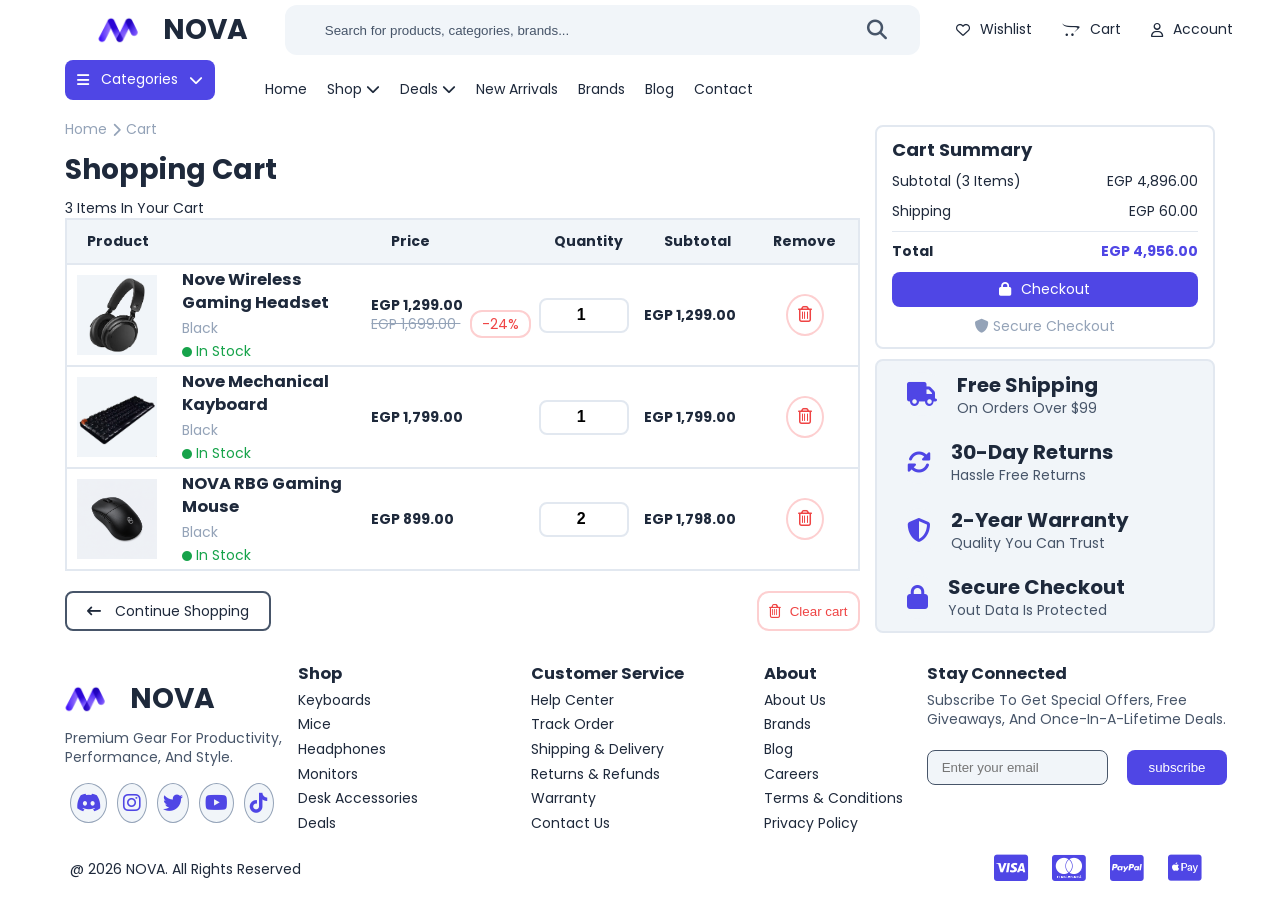
==== cart.html @ e5fe0398 "Initial commit" ====
<!DOCTYPE html>
<html lang="en">

<head>
    <meta charset="UTF-8">
    <meta name="viewport" content="width=device-width, initial-scale=1.0">
    <title>NOVA | Cart</title>
    <link rel="stylesheet" href="css/home.css" />
    <link rel="stylesheet" href="css/shop.css" />
    <link rel="stylesheet" href="css/cart.css" />

    <link rel="stylesheet" href="https://cdnjs.cloudflare.com/ajax/libs/font-awesome/6.7.2/css/all.min.css">

    <link rel="preconnect" href="https://fonts.googleapis.com">
    <link rel="preconnect" href="https://fonts.gstatic.com" crossorigin="anonymous">

    <link href="https://fonts.googleapis.com/css2?family=Poppins:wght@400;500;600;700;800&display=swap" rel="stylesheet">
</head>

<body>
    <header>

        <div class="mine-header ">
            <div class="medie-mobile">
                <i class="fa-solid fa-bars"></i>
            </div>

            <div>
                <img src="img/logo.png " alt="logo" />
                <h1> NOVA </h1>
            </div>

            <div class="search">
                <input type="search" placeholder="Search for products, categories, brands..." />
                <button type="submit">
                    <i class="fa-solid fa-magnifying-glass"></i>
                </button>
            </div>
            <div>
                <div>
                    <a href="Wishlist.html">
                        <i class="fa-regular fa-heart"></i>
                        <p> wishlist </p>
                    </a>
                </div>
                <div>
                    <a href="cart.html">
                        <i class="fa-brands fa-opencart"></i>
                        <p> cart </p>
                    </a>
                </div>
                <div>
                    <a href="Login-SignUp.html">
                        <i class="fa-regular fa-user"></i>
                        <p> account </p>
                    </a>
                </div>
            </div>
        </div>

        <nav class="container">
            <div>
                <i class="fa-solid fa-bars"></i>
                <p> categories </p>
                <i class="fa-solid fa-chevron-down"></i>
                <ul class="dropdown-categories">
                    <li> <a href=""> Keyboards </a> </li>
                    <li> <a href=""> Mice </a> </li>
                    <li> <a href=""> Headsets </a> </li>
                    <li> <a href=""> Monitors </a> </li>
                </ul>
            </div>
            <ul class="navbar">
                <li> <a href="index.html"> home </a> </li>

                <li class="dropdown-shop">
                    <a> shop </a>
                    <i class="fa-solid fa-chevron-down"></i>
                    <ul>
                        <li> <a href=""> All Products </a> </li>
                        <li> <a href=""> New Arrivals </a> </li>
                        <li> <a href=""> Best Sellers </a> </li>
                        <li> <a href=""> Deals </a> </li>
                    </ul>
                </li>
                <li class="dropdown-deals">
                    <a> deals </a>
                    <i class="fa-solid fa-chevron-down"></i>
                    <ul>
                        <li> <a href=""> All Deals </a> </li>
                        <li> <a href=""> Summer Sale </a> </li>
                        <li> <a href=""> Flash Deals </a> </li>
                        <li> <a href=""> Clearance </a> </li>
                    </ul>
                </li>
                <li> <a> new arrivals</a> </li>
                <li> <a> brands </a> </li>
                <li> <a> blog </a> </li>
                <li> <a> contact </a> </li>
            </ul>

        </nav>

    </header>

    <form class="full container">
        <div class="cart-left">
            <div class="head-text">
                <div>
                    <p>home</p>
                    <i class="fa-solid fa-chevron-right"></i>
                    <p> cart </p>

                </div>
                <h1> shopping cart </h1>
                <p> 3 items in your cart </p>
            </div>

            <table>
                <thead>
                    <tr>
                        <th> product </th>
                        <th> price </th>
                        <th> quantity </th>
                        <th> subtotal </th>
                        <th> remove </th>
                    </tr>
                </thead>

                <tbody>
                    <tr>
                        <td class="td-img">
                            <img src="img/items/Headphones.png" />
                            <div>
                                <h3> nove wireless gaming headset </h3>
                                <p> black </p>
                                <p>
                                    <i class="fa-solid fa-circle"></i>
                                    in stock
                                </p>
                            </div>
                        </td>

                        <td class="td-price">
                            <b> EGP 1,299.00 </b>
                            <div>
                                <del> EGP 1,699.00 </del>
                                <span> -24% </span>
                            </div>
                        </td>

                        <td>
                            <input type="number" min="0" max="5" value="1" />
                        </td>

                        <td>
                            <b> EGP 1,299.00 </b>
                        </td>

                        <td>
                            <button type="button">
                                <i class="fa-regular fa-trash-can"></i>
                            </button>
                        </td>
                    </tr>

                    <tr>
                        <td class="td-img">
                            <img src="img/items/Keyboards.png" />
                            <div>
                                <h3> nove mechanical kayboard  </h3>
                                <p> black </p>
                                <p>
                                    <i class="fa-solid fa-circle"></i>
                                    in stock
                                </p>
                            </div>
                        </td>

                        <td class="td-price">
                            <b> EGP 1,799.00 </b>
                        </td>

                        <td>
                            <input type="number" min="0" max="5" value="1" />
                        </td>

                        <td>
                            <b> EGP 1,799.00 </b>
                        </td>

                        <td>
                            <button type="button">
                                <i class="fa-regular fa-trash-can"></i>
                            </button>
                        </td>
                    </tr>

                    <tr>
                        <td class="td-img">
                            <img src="img/items/Mice.png" />
                            <div>
                                <h3> NOVA RBG gaming mouse  </h3>
                                <p> black </p>
                                <p>
                                    <i class="fa-solid fa-circle"></i>
                                    in stock
                                </p>
                            </div>
                        </td>

                        <td class="td-price">
                            <b> EGP 899.00 </b>
                        </td>

                        <td>
                            <input type="number" min="0" max="5" value="2" />
                        </td>

                        <td>
                            <b> EGP 1,798.00 </b>
                        </td>

                        <td>
                            <button type="button">
                                <i class="fa-regular fa-trash-can"></i>
                            </button>
                        </td>
                    </tr>

                </tbody>

            </table>

            <div class="cart-btn">
                <a href="shop.html">
                    <i class="fa-solid fa-arrow-left-long"></i>
                    Continue Shopping
                </a>

                <button type="button">
                    <i class="fa-regular fa-trash-can"></i>
                    Clear cart
                </button>
            </div>

        </div>
            
        <div class="cart-right">
            <div>
                <h1> cart summary </h1>
                <div class="right-text1">
                    <p> subtotal (3 items) </p>
                    <p> EGP 4,896.00 </p>
                </div>
                <div class="right-text2">
                    <p> shipping </p>
                    <p> EGP 60.00</p>
                </div>
                <hr />
                <div class="total">
                    <b> total </b>
                    <b> EGP 4,956.00 </b>
                </div>
                <a href="Checkout.html">
                    <i class="fa-solid fa-lock"></i>
                    checkout
                </a>
                <p class="secure">
                    <i class="fa-solid fa-shield"></i>
                    secure checkout
                </p>
            </div>

            <div class="four-loog">
                <div class="log">
                    <i class="fa-solid fa-truck"></i>
                    <div>
                        <h2> free shipping </h2>
                        <p> on orders over $99 </p>
                    </div>
                </div>
                <div class="log">
                    <i class="fa-solid fa-rotate"></i>
                    <div>
                        <h2> 30-day returns </h2>
                        <p> hassle free returns </p>

                    </div>
                </div>
                <div class="log">
                    <i class="fa-solid fa-shield-halved"></i>
                    <div>
                        <h2> 2-year warranty</h2>
                        <p> quality you can trust </p>
                    </div>
                </div>
                <div class="log">
                    <i class="fa-solid fa-lock"></i>
                    <div>
                        <h2> secure checkout </h2>
                        <p> yout data is protected</p>
                    </div>
                </div>
            </div>

        </div>

    </form>

    <footer id="footer" class="container">

        <div class="footer-content">

            <div class="">
                <h1>
                    <img src="img/logo.png " alt="logo" />
                    NOVA
                </h1>
                <p> premium gear for productivity, performance, and style. </p>
                <aside>
                    <a href=""> <i class="fa-brands fa-discord"></i> </a>
                    <a href=""> <i class="fa-brands fa-instagram"></i> </a>
                    <a href=""> <i class="fa-brands fa-twitter"></i> </a>
                    <a href=""> <i class="fa-brands fa-youtube"></i> </a>
                    <a href=""> <i class="fa-brands fa-tiktok"></i> </a>
                </aside>
            </div>

            <div>
                <div class="footer-text">
                    <h3> shop </h3>
                    <i class="fa-solid fa-chevron-down"></i>
                </div>
                <ul>
                    <li>
                        <a href=""> keyboards </a>
                    </li>
                    <li>
                        <a href=""> mice </a>
                    </li>
                    <li>
                        <a href=""> headphones </a>
                    </li>
                    <li>
                        <a href=""> monitors </a>
                    </li>
                    <li>
                        <a href=""> desk accessories </a>
                    </li>
                    <li>
                        <a href=""> deals </a>
                    </li>
                </ul>
            </div>

            <div>
                <div class="footer-text">
                    <h3> customer service </h3>
                    <i class="fa-solid fa-chevron-down"></i>
                </div>
                <ul>
                    <li> <a href=""> help center </a> </li>
                    <li> <a href=""> track order </a> </li>
                    <li> <a href=""> shipping & delivery </a> </li>
                    <li> <a href=""> returns & refunds </a> </li>
                    <li> <a href=""> warranty </a> </li>
                    <li> <a href=""> contact us </a> </li>
                </ul>
            </div>

            <div>
                <div class="footer-text">
                    <h3> about </h3>
                    <i class="fa-solid fa-chevron-down"></i>
                </div>
                <ul>
                    <li> <a href=""> about us </a> </li>
                    <li> <a href=""> brands </a> </li>
                    <li> <a href=""> blog </a> </li>
                    <li> <a href=""> careers </a> </li>
                    <li> <a href=""> terms & conditions </a> </li>
                    <li> <a href=""> privacy policy </a> </li>
                </ul>
            </div>

            <div>
                <div class="footer-text">
                    <h3> stay connected </h3>
                    <p> subscribe to get special offers, free giveaways, and once-in-a-lifetime deals. </p>
                </div>

                <div class="input-btn">
                    <input placeholder=" Enter your email " />
                    <button type="submit"> subscribe </button>
                </div>

            </div>

        </div>

        <div>
            <p> @ 2026 NOVA. all rights reserved </p>
            <div>
                <a href="">
                    <i class="fa-brands fa-cc-visa"></i>
                </a>

                <a href="">
                    <i class="fa-brands fa-cc-mastercard"></i>
                </a>

                <a href="">
                    <i class="fa-brands fa-cc-paypal"></i>
                </a>

                <a>
                    <i class="fa-brands fa-cc-apple-pay"></i>
                </a>

            </div>
        </div>
    </footer>
</body>
</html>
---- css/home.css ----
* {
    box-sizing: border-box;
    padding: 0;
    margin: 0;
}
:root {
    --primary: #4F46E5;
    --primary-dark: #3730A3;

    --dark: #0F172A;
    --text: #1E293B;

    --gray-700: #475569;
    --gray-400: #94A3B8;
    --gray-200: #E2E8F0;
    --gray-100: #F1F5F9;

    --white: #FFFFFF;

    --success: #16A34A;
    --danger: #EF4444;
    --warning: #F59E0B;

    --radius-sm: 8px;
    --radius-md: 12px;
    --radius-lg: 18px;
}
a {
    text-decoration: none;
    color: var(--text);
}
button{
    cursor: pointer;
}
ul {
    list-style: none;
    padding: 0;
    margin: 0;
}
.container {
    padding-left: 10px;
    padding-right: 10px;
    margin-left: auto;
    margin-right: auto;
}
body {
    text-transform: capitalize;
    line-height: 1.4;
    font-family: "Poppins", sans-serif;
    color: var(--text);
    font-size: 14px;
}
/* start media */
@media (max-width: 768px) {
    .container {
        width: 100%;
    }
}
/*@media (min-width: 769px) {
    .container {
        width: 760px;
    }
}*/
/* Medium */
@media (min-width: 992px) {
    .container {
        width: 960px;
    }
}
/* Large */
@media (min-width: 1200px) {
    .container {
        width: 1170px;
    }
}
/* Extra Large */
@media (min-width: 1400px) {
    .container {
        width: 1320px;
    }
}
/* end media */

/* start header*/

header {
    display: flex;
    flex-direction: column;
}

/* start top bar */
    header .top-bar {
        display: flex;
        justify-content: space-between;
        align-items: center;
        height: 50px;
    }

        header .top-bar div:first-child {
            display: flex;
            align-items: center;
        }
        header .top-bar span:first-of-type {
            background-color: var(--gray-200);
            width: 2.5px;
            height: 20px;
        }
        header .top-bar span:last-of-type {
            background-color: var(--text);
            width: 1.5px;
            height: 20px;
        }
        header .top-bar div:last-child {
            display: flex;
            align-items: center;
            gap: 20px;
        }
/* start media */
@media (max-width: 768px) {
    header .top-bar {
        width: 100%
    }
    header .top-bar > div:last-child {
        display: none;
    }
    header .top-bar > div:first-child {
        justify-content: center;
        width: 100%;
        background-color: var(--primary);
        color: var(--white);
        border-radius: var(--radius-sm);
        text-align: center;
        height: 35px;
    }
        header .top-bar > div:first-child > p:last-child {
            display: none;
        }
}
/* end media */

    /* end top bar */

    /* start dropdown Language */
    header .top-bar .dropdown-Language {
        position: relative;
    }

        header .top-bar .dropdown-Language ul {
            display: flex;
            flex-direction: column;
            justify-content: space-between;
            visibility: hidden;
            padding: 0px;
            margin: 0px;
            position: absolute;
            right: 2%;
            top: 10%;
            transform: translate(0%, 14%);
            background-color: var(--gray-100);
            width: 130px;
            height: 160px;
            border-radius: var(--radius-sm);
            transition: 0.3s;
            z-index: 10;
        }

        header .top-bar .dropdown-Language:hover ul {
            visibility: visible;
        }

        header .top-bar .dropdown-Language li {
            width: 100%;
            padding: 5px;
        }

            header .top-bar .dropdown-Language li:not(li:last-of-type) {
                border-bottom: 2px solid var(--gray-400);
            }

            header .top-bar .dropdown-Language li p:hover {
                color: var(--primary);
                margin-left: 5px;
                transition: 0.3s;
            }

    /* end dropdown Language */

    /* start mine header */
    .mine-header {
        width: 100%;
        height: 60px;
        display: flex;
        justify-content: space-evenly;
        align-items: center;
            padding-right: 10px;
    }
        .mine-header img {
            height: 60px;
            width: 90px;
            object-fit: fill
        }

        .mine-header > div:nth-child(2) {
            display: flex;
            align-items: center;
        }

        .mine-header .search {
            width: 50%;
            position: relative;
        }
            
            .mine-header .search input {
                width: 100%;
                height: 50px;
                border: none;
                outline: none;
                padding: 5px 10px 5px 20px;
                background-color: var(--gray-100);
                border-radius: var(--radius-md);
            }

                .mine-header .search input::placeholder {
                    padding-left: 20px;
                    color: var(--gray-700);
                }

            .mine-header .search button {
                position: absolute;
                right: 5%;
                top: 50%;
                transform: translate(-5%, -50%);
                border: none;
                outline: none;
                cursor: pointer;
            }

            .mine-header .search i {
                position: absolute;
                right: 5%;
                top: 50%;
                transform: translate(-5%, -50%);
                font-size: 20px;
                color: var(--gray-700);
            }

        .mine-header > div:last-child {
            display: flex;
            gap: 30px;
        }
            .mine-header > div:last-child a {
                display: flex;
                align-items: center;
            }
                .mine-header > div:last-child a:hover {
                    color: var(--primary);
                    transform: translateY(-5px);
                    transition: 0.3s;
                }
            .mine-header > div:last-child i {
                margin-right: 10px;
            }
.medie-mobile i {
    display: none;
}
/* start media */
@media (max-width: 768px) {
    .mine-header {
        display: flex;
        justify-content: space-between;
        height: auto;
        flex-wrap: wrap;
        align-items: center;
        margin-bottom: 10px;
        padding: 0 20px;
    }
    .medie-mobile i {
        display: block;
    }
    .mine-header div:first-child {
        order: 0;
        cursor: pointer;
    }
        .mine-header > div:last-child {
            order: 1;
            gap: 10px;
        }
        .mine-header .search {
            order: 2;
            flex-basis: 100%;
        }
        .mine-header > div:last-child a p {
            display: none;
        }
        .mine-header > div:last-child div:last-child {
/*            display: none;*/
        }
}
/* end media */
    /* end mine header */

    /* start nav */
    nav {
        display: flex;
        height: 60px;
    }
        /* start categories */
        nav > div:first-child {
            display: flex;
            align-items: center;
            justify-content: space-evenly;
            color: var(--white);
            background-color: var(--primary);
            border-radius: var(--radius-sm);
            width: 150px;
            height: 40px;
            position: relative;
            margin-right: 50px;
        }

        nav .dropdown-categories {
            display: flex;
            flex-direction: column;
            justify-content: space-between;
            visibility: hidden;
            list-style: none;
            padding: 0px;
            margin: 0px;
            position: absolute;
            right: -75%;
            top: 50%;
            transform: translate(2%, 5%);
            background-color: var(--gray-100);
            width: 130px;
            height: 160px;
            border-radius: var(--radius-sm);
            color: var(--text);
            z-index: 10;
        }

            nav .dropdown-categories li {
                width: 100%;
                padding: 5px;
            }

                nav .dropdown-categories li:not(li:last-of-type) {
                    border-bottom: 2px solid var(--gray-400);
                }

        nav > div:first-child:hover .dropdown-categories {
            visibility: visible;
        }

        nav .dropdown-categories li:hover a {
            color: var(--primary)
        }
    /* end categories */

    .navbar {
        display: flex;
        align-items: center;
        gap: 20px;
        transition: 0.3s;
    }

        .navbar > li:hover > a {
            color: var(--primary)
        }
    /* start dropdown shop and dropdown-deals*/

    .dropdown-shop, .dropdown-deals {
        position: relative;
    }

        .dropdown-shop ul, .dropdown-deals ul {
            display: flex;
            flex-direction: column;
            justify-content: space-between;
            visibility: hidden;
            list-style: none;
            padding: 0px;
            margin: 0px;
            position: absolute;
            right: -230%;
            top: 30%;
            transform: translate(0%, 0%);
            background-color: var(--gray-100);
            width: 130px;
            height: 160px;
            border-radius: var(--radius-sm);
            color: var(--text);
            z-index: 1;
        }

        .dropdown-shop:hover ul, .dropdown-deals:hover ul {
            visibility: visible;
        }

        .dropdown-shop li, .dropdown-deals li {
            width: 100%;
            padding: 5px;
        }

            .dropdown-shop li:not(li:last-child), .dropdown-deals li:not(li:last-child) {
                border-bottom: 2px solid var(--gray-400);
            }

            .dropdown-shop li:hover a, .dropdown-deals li:hover a {
                color: var(--primary);
                margin-left: 5px;
                transition: 0.3s;
            }
    /* start dropdown shop and dropdown-deals */

/* start media */
@media (max-width: 768px) {
    nav {
        display: none;
    }
}
/* end media */

    /* start nav */

/* start hero */

.hero img {
    width: 100%;
    height: 100%;
    object-fit: cover;
    border-radius: var(--radius-md)
}

.my-relative {
    position: relative;
    background-color: #ececf6;
    height: 385px;
    border-radius: var(--radius-md);
    padding: 0px;
  }
/* start media */
@media (max-width: 768px) {
    .my-relative {
        display: flex;
        flex-direction: column;
        padding-top: 10px ;
        height: auto;
        
    }
    .hero.container {
        width: 100%;
        height: auto;
    }
    .my-relative .imgg {
        height: 60%;
        order: 1;
        border-radius: 0;
    }
}
/* end media */    
    .hero .hero-text {
        position: absolute;
        top: 50%;
        left: 10%;
        transform: translate(-10%, -50%);
        z-index: 1;
    }

/* start media */
@media (max-width: 768px) {
    .hero .hero-text {
        height: 40%;
        order: 0;
        padding-left: 15px;
        position: unset;
        transform: none;
    }
}
/* end media */
        .hero .hero-text b {
            color: var(--primary);
            font-weight: normal;
        }

        .hero .hero-text h2 {
            font-size: 36px;
            max-width: 250px;
        }

        .hero .hero-text p {
            max-width: 250px;
            margin-bottom: 20px;
        }

    .hero-btn {
        display: flex;
    }

        .hero-btn a:first-child {
            background-color: var(--primary);
            color: var(--white);
            margin-right: 10px;
            border-radius: var(--radius-sm);
            width: 130px;
            height: 40px;
            align-content: center;
            text-align: center
        }
            .hero-btn a:first-child:hover {
                background-color: var(--white);
                color: var(--text);
                border: 1px solid var(--primary);
                transform: translateY(-5px);
                transition: 0.5s;
            }
        .hero-btn a:last-child {
            background-color: var(--primary);
            color: var(--white);
            border-radius: var(--radius-sm);
            width: 130px;
            height: 40px;
            align-content: center;
            text-align: center
        }
            .hero-btn a:last-child:hover {
                background-color: var(--white);
                color: var(--text);
                border: 1px solid var(--primary);
                transform: translateY(-5px);
                transition: 0.5s;
            }


/* start media */
@media (max-width: 768px) {
    .hero-btn a:first-child,
    .hero-btn a:last-child {
        width: 110px;
    }
}
/* end media */

    /**/
.four-log {
    display: flex;
    align-items: center;
    justify-content: space-evenly;
    background-color: var(--white);
    border-radius: var(--radius-md);
    width: calc(100% - 30px);
    box-shadow: 0px 0px 15px 5px var(--gray-200);
    margin: -15px auto 15px;
    position: relative;
    min-height: 75px;
    max-height: 380px;
}

    .log {
        display: flex;
        align-items: center;
    }

        .log h2 {
            font-size: 20px;
        }

        .log p {
            color: var(--gray-700);
        }

        .log i {
            margin-right: 10px;
            font-size: 24px;
            border-radius: 50%;
            padding: 10px;
            background-color: var(--gray-100);
            color: var(--primary);
        }
    /**/

    /* start media */
    @media (max-width: 768px) {
        .four-log {
            display: flex;
            flex-direction: column;
            align-items: flex-start;
            gap: 15px;
            padding: 10px 0;
        }
        .log {
            margin-left: 15px;
            width: 100%;
            padding-right: 40px;
        }
        .log div {
            border-bottom: 2px solid var(--gray-200);
        }
    }
    /* end media */

/*start category */
.category {
    display: flex;
    flex-direction: column;
    margin-top : 20px;
}
/* */
@media (max-width: 768px) {
    .category.container {
        width: 100%
    }
}
/**/
    .category-text {
        display: flex;
        justify-content: space-between;
        align-items: center;
    }

        .category-text a {
            color: var(--primary);
        }

    .category-card {
        display: grid;
        grid-template-columns: repeat(auto-fit,minmax(175px, 1fr) );
        gap: 30px;
        margin-top: 10px;
    }
/* start media */
@media (max-width: 768px) {
    .category-card {
        grid-template-columns: repeat(auto-fit, minmax(125px, 1fr));
    }
}
    .category-card img {
        width: 100%;
        height: 125px;
        object-fit: fill;
    }

.category-card a {
    border-radius: var(--radius-md);
    box-shadow: 0px 0px 15px 5px var(--gray-200);
}

        .category-card a h4 {
            margin-left: 10px;
        }

        .category-card a p {
            margin-left: 10px;
            margin-bottom: 10px;
        }

    .category-card p {
        color: var(--gray-700);
    }
    /* end  */

    /**/
    .popular {
        display: flex;
        flex-direction: column;
        margin-top: 20px;
        margin-bottom: 20px;
    }
    /**/
    @media (max-width: 768px) {
        .popular.container {
            width: 100%
        }
    }
    /**/
    .star {
        display: flex;
        align-items: center;
    }

        .star h3 {
            width: fit-content;
            background: linear-gradient(to right, var(--warning) 95%, var(--gray-200) 95% );
            background-clip: text;
            -webkit-text-fill-color: transparent;
            margin: 0px 10px;
            font-size: 10px;
        }

        .star p {
            font-size: 15px;
            color: var(--gray-400)
        }

    .popular-text {
        display: flex;
        justify-content: space-between;
        align-items: center;
    }

        .popular-text a {
            color: var(--primary)
        }

    .popular-card {
        display: grid;
        grid-template-columns: repeat(auto-fit,minmax(190px, 1fr) );
        gap: 30px;
        margin-top: 10px;
    }

        .popular-card > div {
            box-shadow: 0px 10px 30px 5px rgba(0, 0, 0, 0.2);
            border-radius: var(--radius-md);
            position: relative;
        }

    .product-condition {
        position: absolute;
        right: 10px;
        top: 10px;
        background-color: var(--white);
        color: var(--primary);
        border-radius: var(--radius-md);
        padding: 2px 10px;
    }

    .discount {
        position: absolute;
        right: 10px;
        top: 10px;
        background-color: #fdcfd0;
        color: var(--danger);
        border-radius: var(--radius-md);
        padding: 2px 10px;
    }

    .popular-card img {
        width: 100%;
        height: 125px;
        object-fit: contain;
        background-color: var(--gray-100);
        border-radius: 12px 12px 0 0;
    }

    .popular-card a {
        width: auto;
    }

    .popular-card-text {
        margin-left: 10px;
        height: 60px;
    }

        .popular-card-text p {
            font-size: 14px;
            padding-right: 10px;
            color: var(--gray-700);
        }

    .popular-card-precious {
        display: flex;
        justify-content: space-between;
        align-items: flex-start;
        margin: 10px 10px;
    }

        .popular-card-precious b {
            font-weight: 900;
        }

        .popular-card-precious button {
            background-color: var(--primary);
            color: var(--white);
            border-radius: var(--radius-sm);
            padding: 7.5px;
            cursor: pointer;
            border: none;
        }

    /*    */

    .summer {
        position: relative;
        color: var(--white);
    }

    /* start media */
    @media (max-width: 768px) {
        .summer.container {
            width: 100%;
            font-size: 10px;
        }
    }
    /* end media */
    .summer img {
        width: 100%;
        border-radius: var(--radius-md);
        height: auto;
        max-height: 75px;
    }

    .summer-text {
        position: absolute;
        top: 50%;
        transform: translateY(-50%);
        left: 50px;
    }
    .summer-text i {
        color: var(--warning)
    }
/* start media */
@media (max-width: 768px) {
    .summer-text {
        left: 25px;
        max-width: 150px;   
    }
}
/* end media */

    .summer-link {
        position: absolute;
        top: 50%;
        transform: translateY(-50%);
        right: 50px;
        background-color: var(--primary);
        border-radius: var(--radius-sm);
        width: 130px;
        height: 40px;
        align-content: center;
        text-align: center;
    }
        .summer-link a {
            color: var(--white);
        }
        .summer-link:hover {
            background-color: var(--white);
            border: 1px solid var(--primary);
            transition: 0.5s;
        }
        .summer-link:hover a {
            color: var(--text);
        }
/* start media */
@media (max-width: 768px) {
    .summer-link {
        right: 25px;
        width: 100px;
        height: 35px;
    }
}
/* end media */

    /**/

    /**/

    /* start media */
    @media (max-width: 768px) {
        footer.container {
            width: 100%;
        }
    }
    /* end media */

    .footer-content {
        display: grid;
        grid-template-columns: repeat(auto-fit,minmax(200px, 1fr) );
        row-gap: 20px;
        column-gap: 15px;
        margin: 10px 0;
    }

        .footer-content > div:not(.footer-header) a:hover {
            color: var(--primary);
            border-bottom: 2px solid var(--primary);
            margin-left: 5px;
            font-size: 15px;
            transition: 0.3s;
        }
        .footer-header a:hover {
            scale: 1.1;
            transition: 0.5s;
        }


        .footer-content h3 {
            padding: 5px 0;
        }

        .footer-content li {
            padding-bottom: 5px;
        }

        .footer-content > div:first-child {
            display: flex;
            flex-direction: column;
            justify-content: center;
        }

            .footer-content > div:first-child h1 {
                display: flex;
                align-items: center;
                margin-left: -25px;
            }

        .footer-content h1 img {
            width: 90px;
            height: 60px;
            object-fit: fill;
        }

        .footer-content > div:first-child p {
            color: var(--gray-700);
            font-size: 14px;
        }

        .footer-content aside {
            display: flex;
            align-items: center;
            margin-top: 10px;
        }

            .footer-content aside a {
                color: var(--primary);
                background-color: var(--gray-100);
                border-radius: 50%;
                border: 1px solid var(--gray-400);
                padding: 5px;
                margin: 5px;
                font-size: 20px;
            }

    .footer-text i {
        display: none;
    }

    .footer-text p {
        font-size: 14px;
        color: var(--gray-700);
    }

    .footer-content > div:last-child {
        width: 300px;
        height: 180px;
    }
    @media (min-width: 1200px) {
        .footer-content > div:last-child {
            display: flex;
            flex-direction: column;
            margin-left: -70px;
        }
    }

    .input-btn {
        display: flex;
        align-items: center;
        justify-content: space-between;
        margin-top: 20px;
            gap: 10px;
    }

        .input-btn input {
            outline: none;
            background-color: var(--gray-100);
            border-radius: var(--radius-sm);
            border: 1px solid var(--gray-700);
            height: 35px;
            padding-left: 10px;
        }

        .input-btn button {
            outline: none;
            border: none;
            background-color: var(--primary);
            border-radius: var(--radius-sm);
            color: var(--white);
            width: 100px;
            height: 35px;
            align-content: center;
            text-align: center;
            cursor: pointer;
        }
            .input-btn button:hover {
                background-color: var(--white);
                color: var(--text);
                border: 1px solid var(--primary);
                transition: 0.5s;
            }
            footer > div:last-child {
                display: flex;
                justify-content: space-between;
                align-items: center;
                margin: 0 5px
            }

        footer > div:last-child div {
            font-size: 30px;
        }

            footer > div:last-child div a {
                margin: 8px;
            }

            footer > div:last-child div i {
                color: var(--primary);
            }
---- css/shop.css ----
img {
    width: 100px;
    height: 100px;
}
.head-text > div:first-child {
    display: flex;
    color: var(--gray-400);
    align-items: center;
    gap: 5px;
}
.head-text h1 {
    margin: 10px;
}


section {
    display: flex;
    gap: 15px;
    padding: 15px;
}

search {
    width: 20%;
    padding: 10px 20px;
    box-shadow: 0px 10px 30px 5px rgba(0, 0, 0, 0.2);
    border-radius: var(--radius-sm);
}
/* start media */
@media (max-width: 768px) {
    search {
        padding: 5px 10px;
        font-size: 12px;
        width: 30%;
        height: fit-content;
    }
}
    search h2 {
        margin: 10px 0;
    }
/* start media */
@media (max-width: 768px) {
    search h2 {
        font-size: 14px;
        margin: 5px 0;
    }
}
    
    search label {
        padding: 7px 0;
    }

    search div:not(div:last-child) {
        border-bottom: 2px solid var(--gray-200);
        padding-bottom: 10px;
    }
    search div:nth-child(1),
    search div:nth-child(3),
    search div:nth-child(4) {
        display: flex;
        flex-direction: column;
    }
        search div:nth-child(3) label:last-child a {
            color: var(--primary);
        }

.star-5s b {
            width: fit-content;
            background: linear-gradient(to right, var(--warning) 100%, var(--gray-200) 95%);
            background-clip: text;
            -webkit-text-fill-color: transparent;
            font-size: 13px;
        }
.star-4s b {
    width: fit-content;
    background: linear-gradient(to right, var(--warning) 80%, var(--gray-200) 80%);
    background-clip: text;
    -webkit-text-fill-color: transparent;
    font-size: 13px;
}
.star-3s b {
    width: fit-content;
    background: linear-gradient(to right, var(--warning) 65%, var(--gray-200) 65%);
    background-clip: text;
    -webkit-text-fill-color: transparent;
    font-size: 13px;
}
.star-2s b {
    width: fit-content;
    background: linear-gradient(to right, var(--warning) 50%, var(--gray-200) 50%);
    background-clip: text;
    -webkit-text-fill-color: transparent;
    font-size: 13px;
}

/* start media */
@media (max-width: 768px) {
    input#price {
        width: 80px;
    }
}

.relav {
    position: relative;
    background-color: var(--gray-100);
    margin-bottom: 5px;
    display: flex;
    justify-content: center;
}

.all-products-page {
    width: 80%;
}

/* start media */
@media (max-width: 768px) {
    .all-products-page {
        width: 70%;
    }
}
    .all-products {
        display: grid;
        grid-template-columns: repeat(auto-fit,minmax(200px, 1fr));
        gap: 25px;
        padding: 25px 10px;
    }

.all-products-page > div:first-child {
    display: flex;
    justify-content: space-between;
    padding: 20px;
}

/* start media */
@media (max-width: 768px) {
    .all-products-page > div:first-child {
        padding: 5px;
        font-size: 12px;
    }
}

.pagination {
    display: flex;
    align-items: center;
    justify-content: center;
    gap: 20px;
}
/* start media */
@media (max-width: 768px) {
    .pagination {
        gap: 15px;
    }
}
    .pagination .active {
        background-color: var(--primary);
        padding: 0px 10px;
        border-radius: 5px;
    }
        .pagination .active a {
            color: var(--white);
        }
---- css/cart.css ----
.head-text h1 {
    margin: 10px 0;
}
.full {
    display: flex;
    gap: 15px;
}
@media (max-width: 768px) {
    .full {
        display: flex;
        flex-direction: column;
    }
}


.cart-left {
    width: 70%;
}
@media (max-width: 768px) {
    .cart-left {
        width: 100%;
    }
}

table {
    border-collapse: collapse;
    border-radius: var(--radius-sm);
    width: 100%;
    border: 2px solid var(--gray-200);
}
  table h3 {
        text-align: start;
    }
    table img {
        width: 100px;
        height: 100px;
        padding: 10px;
    }
    table input {
        width: 90px;
        height: 35px;
        padding-left: 10px;
        outline: cornsilk;
        border-radius: var(--radius-sm);
        border: 2px solid var(--gray-200);
        margin: 10px 5px;
        font-size: 16px;
        font-weight: bold;
        text-align: center;
    }

thead {
    border-bottom: 2px solid var(--gray-200);
    background-color: var(--gray-100);
}
thead th {
    background-color: var(--gray-100);
    text-align: start;
    height: 45px;
    padding: 0 20px;
}
tbody {
    padding: 0 10px;
}
tbody tr {
    background-color: var(--white);
}
tbody tr:not(tr:last-child) {
    border-bottom: 2px solid var(--gray-200)
}

tbody .td-img {
    display: flex;
}
    tbody .td-img div {
        display: flex;
        flex-direction: column;
        align-items: flex-start;
        justify-content: space-evenly;
        margin-left: 15px;
    }
        tbody .td-img div p {
            color: var(--gray-400);
        }
        tbody .td-img div p:last-child {
            color: var(--success);
        }
        tbody .td-img div p i {
            font-size: 10px;
        }
.td-price {
    text-align: start;
}
    .td-price del {
        color: var(--gray-400);
        margin-right: 10px;
    }
    .td-price span {
        background-color: var(--white);
        color: var(--danger);
        border-radius: var(--radius-md);
        padding: 2px 10px;
        border: 2px solid #fdcfd0
    }

tbody td:last-child button {
    border-radius: 50%;
    padding: 10px;
    outline: none;
    border: 2px solid #fdcfd0;
    color: var(--danger);
    background-color: var(--white);
    font-size: 16px;
}
tbody td:last-child {
    text-align: center;
}
tbody td:first-child {
    max-width: 300px;
}
.cart-btn {
    display: flex;
    justify-content: space-between;
    margin-top: 20px;
}
    .cart-btn a {
        width: fit-content;
        height: 40px;
        padding-left: 20px;
        padding-right: 20px;
        border-radius: var(--radius-sm);
        border: 2px solid var(--gray-700);
        align-content: center;
    }
    .cart-btn a i {
        padding-right: 10px;
    }

    .cart-btn button {
        background-color: var(--white);
        color: var(--danger);
        border-radius: var(--radius-md);
        padding: 2px 10px;
        border: 2px solid #fdcfd0;
    }
    .cart-btn button i {
        margin-right: 5px;
    }
@media (max-width: 768px) {

    table {
        border: none;
    }

    thead {
        display: none;
    }

    tbody {
        display: flex;
        gap: 20px;
        flex-direction: column;
    }

        tbody tr {
            display: flex;
            flex-wrap: wrap; /* بدل flex-direction: column */
            border: 2px solid var(--gray-200);
            border-radius: var(--radius-sm);
            justify-content: space-between;
        }

    .td-img {
        width: 100%; /* الصورة والاسم ياخدوا سطر كامل */
    }

    .td-price {
        width: 100%; /* السعر ياخد سطر كامل لوحده */
        padding: 0px 10px;
    }

        .td-price div {
            display: flex;
            justify-content: space-between;
        }

    tbody td:nth-child(3),
    tbody td:nth-child(4),
    tbody td:nth-child(5) {
        width: auto; /* التلاتة دول جنب بعض */
        display: flex;
        align-items: center;
    }

    table input {
        width: 95%;
        padding: 0 10px;
        margin: 5px 10px;
    }

    tbody td:last-child button {
        border-radius: var(--radius-md);
        height: 26px;
        font-size: 16px;
        width: 60px;
        padding: 0 10px;
        margin: 5px 10px;
    }
}

.cart-right {
    width: 30%;
    margin: 5px 0;
}
@media (max-width: 768px) {
    .cart-right {
        width: 100%;
        margin: 10px 0;
    }

}

    .cart-right a {
    width: 100%;
    outline: none;
    border: none;
    background-color: var(--primary);
    border-radius: var(--radius-sm);
    color: var(--white);
    height: 35px;
    text-align: center;
    display: flex;
    align-items: center;
    justify-content: center;
    }
    .cart-right a i {
        margin-right: 10px;
    }
    .cart-right > div:first-child {
        border: 2px solid var(--gray-200);
        border-radius: var(--radius-sm);
        padding: 10px 15px;
    }
        .cart-right > div:first-child h1 {
            font-size: 18px;
            margin-bottom: 10px;
        }
    .cart-right .right-text1,
    .cart-right .right-text2 {
        display: flex;
        justify-content: space-between;
        margin-bottom: 10px;
    }
hr {
    background-color: var(--gray-200);
    height: 1px;
    border: none;
}
.total {
    display: flex;
    justify-content: space-between;
    margin: 10px 0;
}
    .total b:last-child {
        color: var(--primary);
    }
.cart-right .secure {
    color: var(--gray-400);
    text-align: center;
    margin-top: 10px;
}

.four-loog {
    background-color: var(--gray-100);
    border: 2px solid var(--gray-200);
    border-radius: var(--radius-sm);
    margin: 10px 0;
    height: auto;
    display: flex;
    flex-direction: column;
    gap: 20px;
    padding: 10px 20px;
}
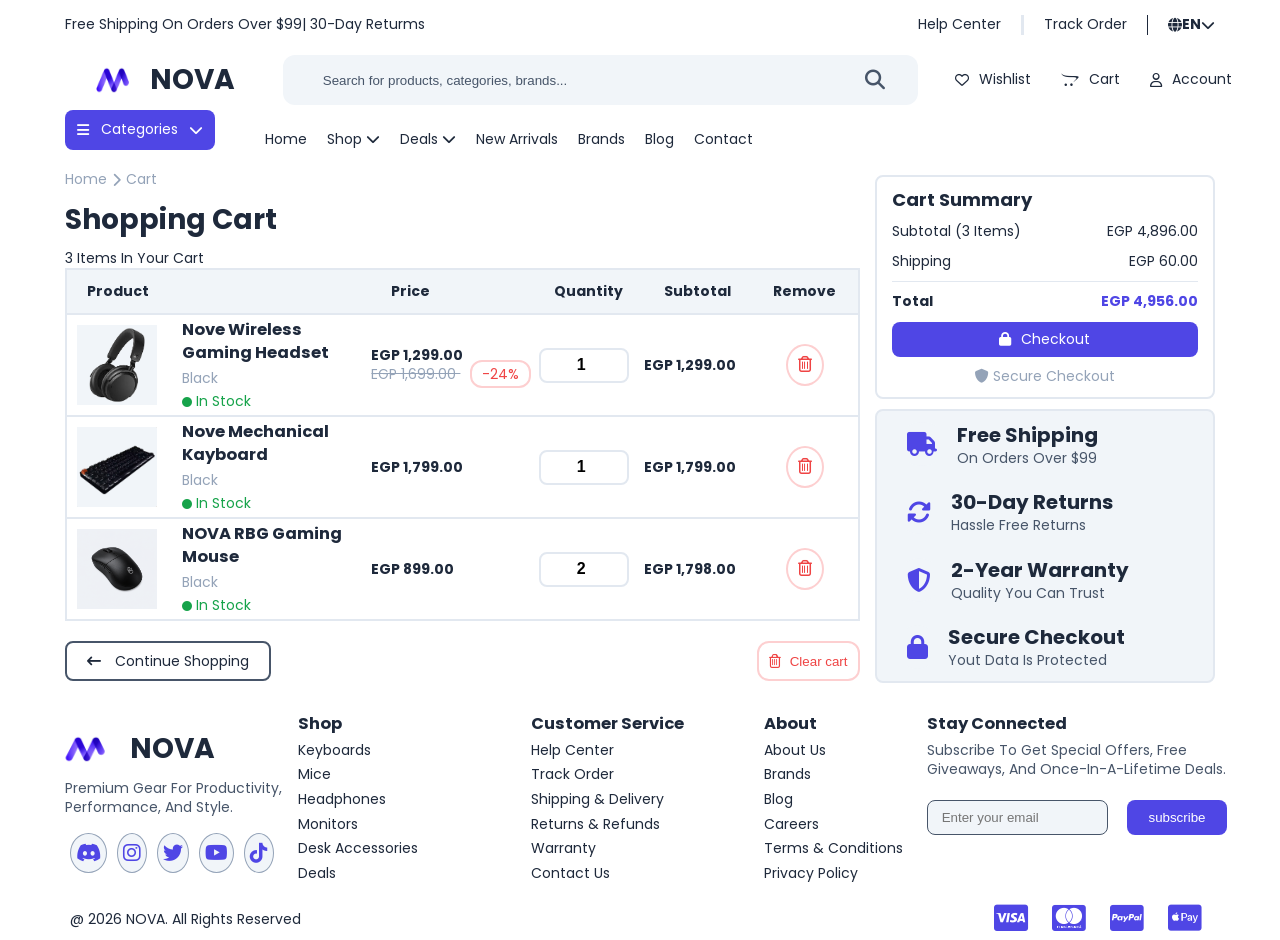
==== commit 8c63db18: "Update files" ====
--- a/cart.html
+++ b/cart.html
@@ -19,6 +19,31 @@
 
 <body>
     <header>
+        <div class="top-bar container">
+            <div>
+                <p> free shipping on orders over $99  </p>
+                <p> | 30-day returms </p>
+            </div>
+            <div>
+                <a href=""> help center </a>
+                <span></span>
+                <a href=""> track order </a>
+                <span></span>
+                <div class="dropdown-Language">
+                    <div>
+                        <i class="fa-solid fa-globe"></i>
+                        <b>EN</b>
+                        <i class="fa-solid fa-chevron-down"></i>
+                    </div>
+                    <ul>
+                        <li> <p>Arabic</p> </li>
+                        <li> <p>English</p> </li>
+                        <li> <p>Spanish</p> </li>
+                        <li> <p>French</p> </li>
+                    </ul>
+                </div>
+            </div>
+        </div>
 
         <div class="mine-header ">
             <div class="medie-mobile">
@@ -26,8 +51,10 @@
             </div>
 
             <div>
-                <img src="img/logo.png " alt="logo" />
-                <h1> NOVA </h1>
+                <a href="index.html">
+                    <img src="img/logo.png " alt="logo" />
+                    <h1> NOVA </h1>
+                </a>
             </div>
 
             <div class="search">
--- a/css/home.css
+++ b/css/home.css
@@ -196,7 +196,7 @@
     }
         .mine-header img {
             height: 60px;
-            width: 90px;
+            width: 75px;
             object-fit: fill
         }
 
@@ -204,6 +204,12 @@
             display: flex;
             align-items: center;
         }
+            .mine-header > div:nth-child(2) a {
+                display: flex;
+                align-items: center;
+                flex-direction: row;
+                margin-right: 10px;
+            }
 
         .mine-header .search {
             width: 50%;
